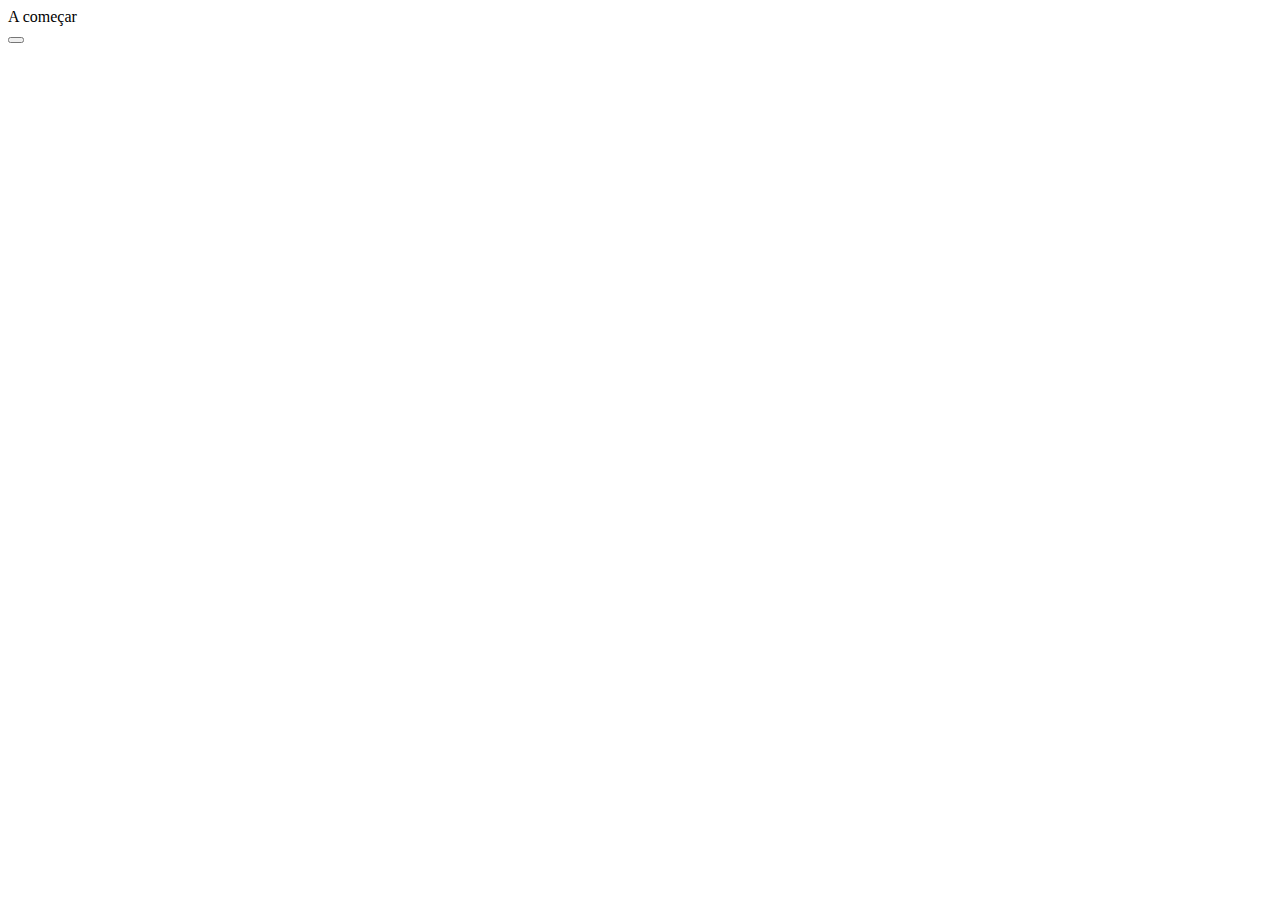
==== index.html @ 8ade1d72 "Estrutura" ====
<!DOCTYPE html>
<html lang="en">
<head>
    <meta charset="UTF-8">
    <meta http-equiv="X-UA-Compatible" content="IE=edge">
    <meta name="viewport" content="width=device-width, initial-scale=1.0">
    <link rel="stylesheet" href="css/main.css">
    <title>Lousa Kanban</title>
</head>
<body>
    <div class="kanban">
        <div class="kanban__column">
            <div class="kanban__column-title">A começar</div>
            <div class="kanban__items"></div>
            <button class="kanban__add-item" type="button"></button>
        </div>
    </div>
    <script src="js/main.js"></script>
</body>
</html>
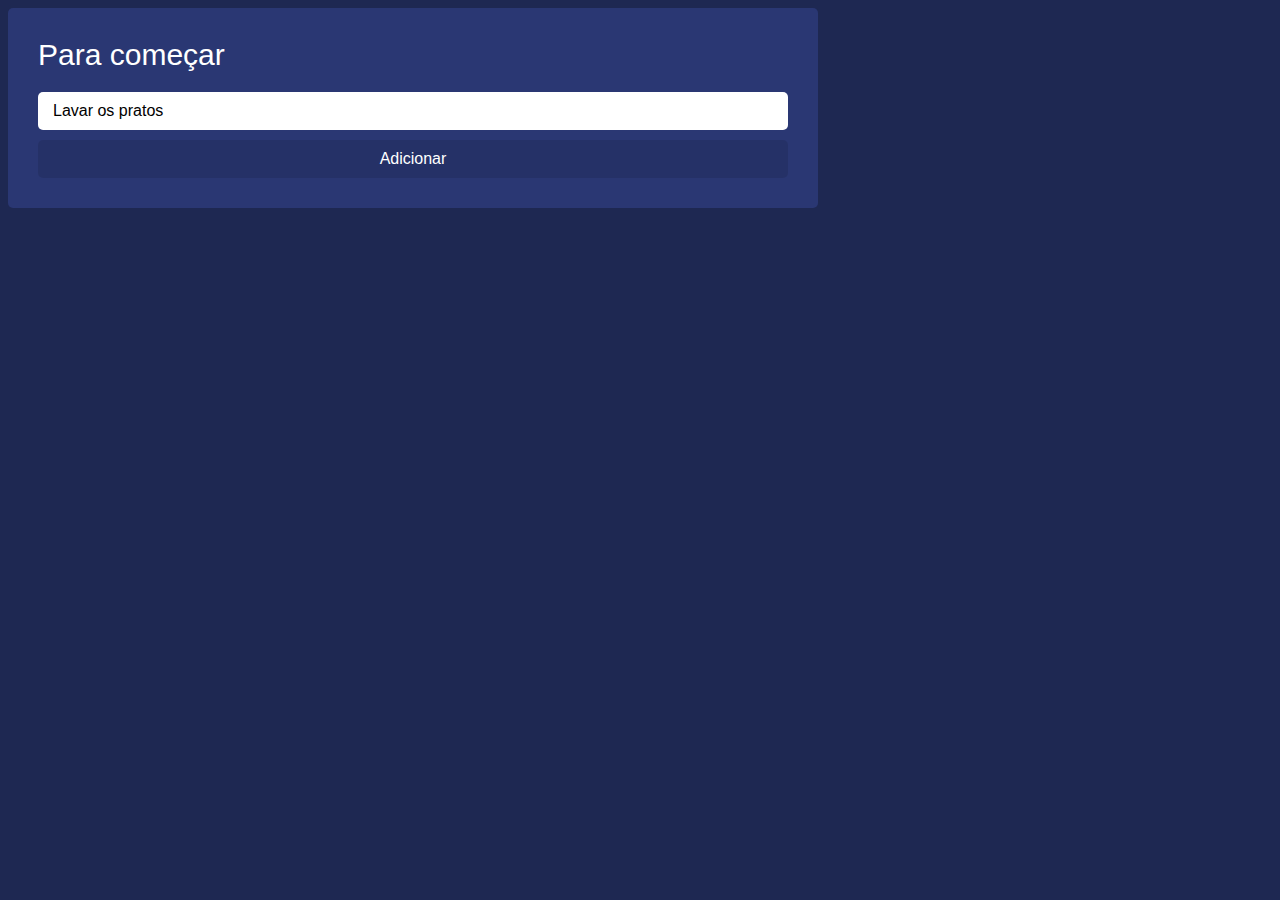
==== commit de9b307d: "API Kanban + CSS" ====
--- a/index.html
+++ b/index.html
@@ -5,16 +5,19 @@
     <meta http-equiv="X-UA-Compatible" content="IE=edge">
     <meta name="viewport" content="width=device-width, initial-scale=1.0">
     <link rel="stylesheet" href="css/main.css">
+    <script type="module" src="js/main.js"></script>
     <title>Lousa Kanban</title>
 </head>
 <body>
     <div class="kanban">
-        <div class="kanban__column">
-            <div class="kanban__column-title">A começar</div>
-            <div class="kanban__items"></div>
-            <button class="kanban__add-item" type="button"></button>
+        <div class="kanban__coluna">
+            <div class="kanban__coluna-titulo">Para começar</div>
+            <div class="kanban__itens">
+                <div contenteditable class="kanban__item-entrada">Lavar os pratos</div>
+                <div class="kanban__arraste"></div>
+            </div>
+            <button class="kanban__add-item" type="button">Adicionar</button>
         </div>
     </div>
-    <script src="js/main.js"></script>
 </body>
 </html>--- a/css/main.css
+++ b/css/main.css
@@ -0,0 +1,65 @@
+:root {
+    --azul: #2a3773;
+    --azulescuro: #1e2852;
+}
+
+body {
+    background-color: var(--azulescuro);
+}
+
+.kanban {
+    display: flex;
+    padding: 30px;
+    width: 750px;
+    background: var(--azul);
+    border-radius: 5px;
+}
+
+.kanban * {
+    font-family: sans-serif;
+}
+
+.kanban__coluna {
+    flex: 1;
+}
+
+.kanban__coluna:not(:last-child) {
+    margin-right: 30px;
+}
+
+.kanban__coluna-titulo {
+    margin-bottom: 20px;
+    font-size: 30px;
+    color: white;
+    -webkit-user-select: none;
+    user-select: none;
+}
+
+.kanban__item-entrada {
+    padding: 10px 15px;
+    box-sizing: border-box;
+    background-color: white;
+    border-radius: 5px;
+    cursor: pointer;
+}
+
+.kanban__arraste {
+    height: 10px;
+    transition: background 0.15s, height 0.15s;
+}
+
+.kanban__arraste--ativo {
+    height: 20px;
+    background: rgba(0, 0, 0, 0.25);
+}
+
+.kanban__add-item {
+    width: 100%;
+    padding: 10px 0;
+    font-size: 16px;
+    color: white;
+    background-color: rgba(0, 0, 0, 0.1);
+    border-radius: 5px;
+    border: none;
+    cursor: pointer;
+}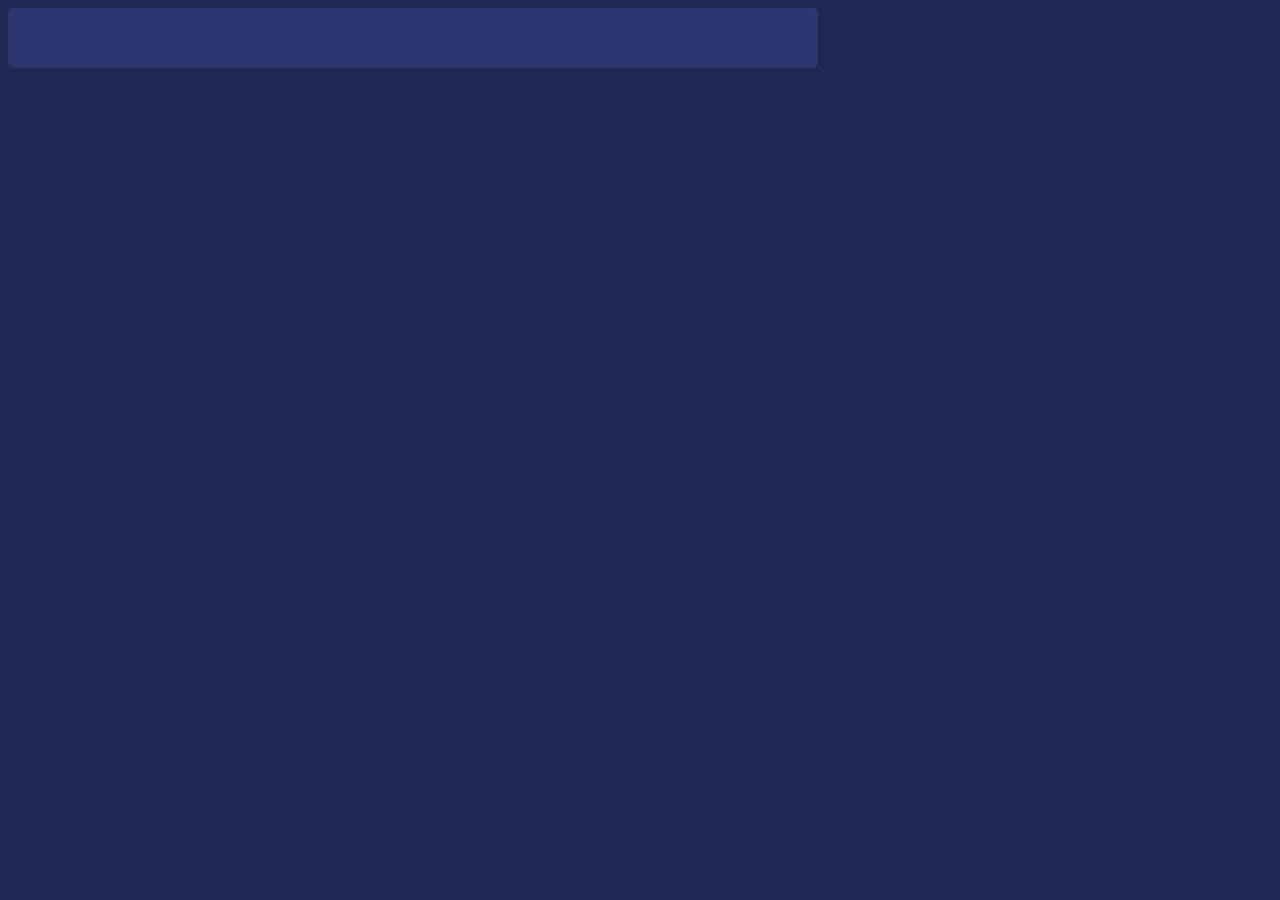
==== commit 1ce4b5cb: "Parte da interface + Drag and Drop" ====
--- a/index.html
+++ b/index.html
@@ -5,19 +5,10 @@
     <meta http-equiv="X-UA-Compatible" content="IE=edge">
     <meta name="viewport" content="width=device-width, initial-scale=1.0">
     <link rel="stylesheet" href="css/main.css">
-    <script type="module" src="js/main.js"></script>
+    <script src="js/main.js" type="module"></script>
     <title>Lousa Kanban</title>
 </head>
 <body>
-    <div class="kanban">
-        <div class="kanban__coluna">
-            <div class="kanban__coluna-titulo">Para começar</div>
-            <div class="kanban__itens">
-                <div contenteditable class="kanban__item-entrada">Lavar os pratos</div>
-                <div class="kanban__arraste"></div>
-            </div>
-            <button class="kanban__add-item" type="button">Adicionar</button>
-        </div>
-    </div>
+    <div class="kanban"></div>
 </body>
 </html>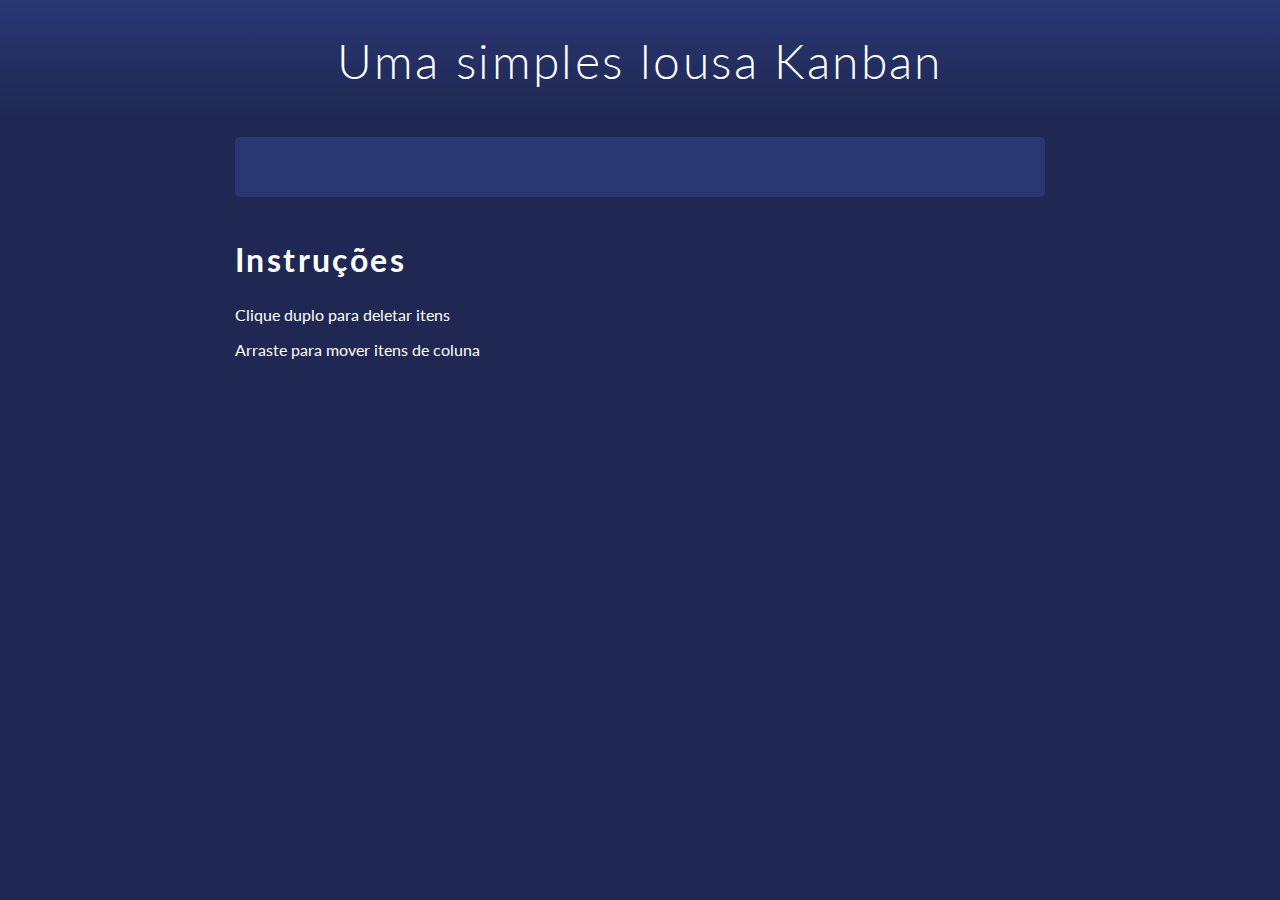
==== commit 0e1ee9ee: "Edição final" ====
--- a/index.html
+++ b/index.html
@@ -9,6 +9,16 @@
     <title>Lousa Kanban</title>
 </head>
 <body>
-    <div class="kanban"></div>
+    <div class="main">
+        <div class="header">
+                <h1>Uma simples lousa Kanban</h1>
+        </div>
+        <div class="kanban"></div>
+        <div class="rodape">
+            <h2>Instruções</h1>
+            <p>Clique duplo para deletar itens</p>
+            <p>Arraste para mover itens de coluna</p>              
+        </div>
+    </div>
 </body>
 </html>--- a/css/main.css
+++ b/css/main.css
@@ -1,10 +1,19 @@
+@import url(//fonts.googleapis.com/css?family=Lato:300:400);
+
 :root {
     --azul: #2a3773;
     --azulescuro: #1e2852;
 }
 
 body {
+    margin: 0;
     background-color: var(--azulescuro);
+}
+
+.main {
+    display: flex;
+    flex-direction: column;
+    align-items: center;
 }
 
 .kanban {
@@ -13,10 +22,12 @@
     width: 750px;
     background: var(--azul);
     border-radius: 5px;
+    flex: 0 0 auto;
+    margin-bottom: 1rem;
 }
 
 .kanban * {
-    font-family: sans-serif;
+    font-family: 'Lato', sans-serif;
 }
 
 .kanban__coluna {
@@ -62,4 +73,37 @@
     border-radius: 5px;
     border: none;
     cursor: pointer;
+}
+
+.header {
+    width: 100%;
+    position: relative;
+    text-align: center;
+    background-image: linear-gradient(to bottom, #2a3773, #27336b, #242f62, #212c5a, #1e2852); 
+    color:white;
+    margin-bottom: 1rem;
+}
+
+.header h1 {
+    font-family: 'Lato', sans-serif;
+    font-weight:300;
+    letter-spacing: 0.15rem;
+    font-size: 3rem;
+}
+
+.rodape {
+    width: 810px;
+}
+
+.rodape h2 {
+    font-family: 'Lato', sans-serif;
+    color: white;
+    letter-spacing: 0.15rem;
+    font-size: 2rem;
+}
+
+.rodape p {
+    font-family: 'Lato', sans-serif;
+    color: white;
+    font-size: 1rem;
 }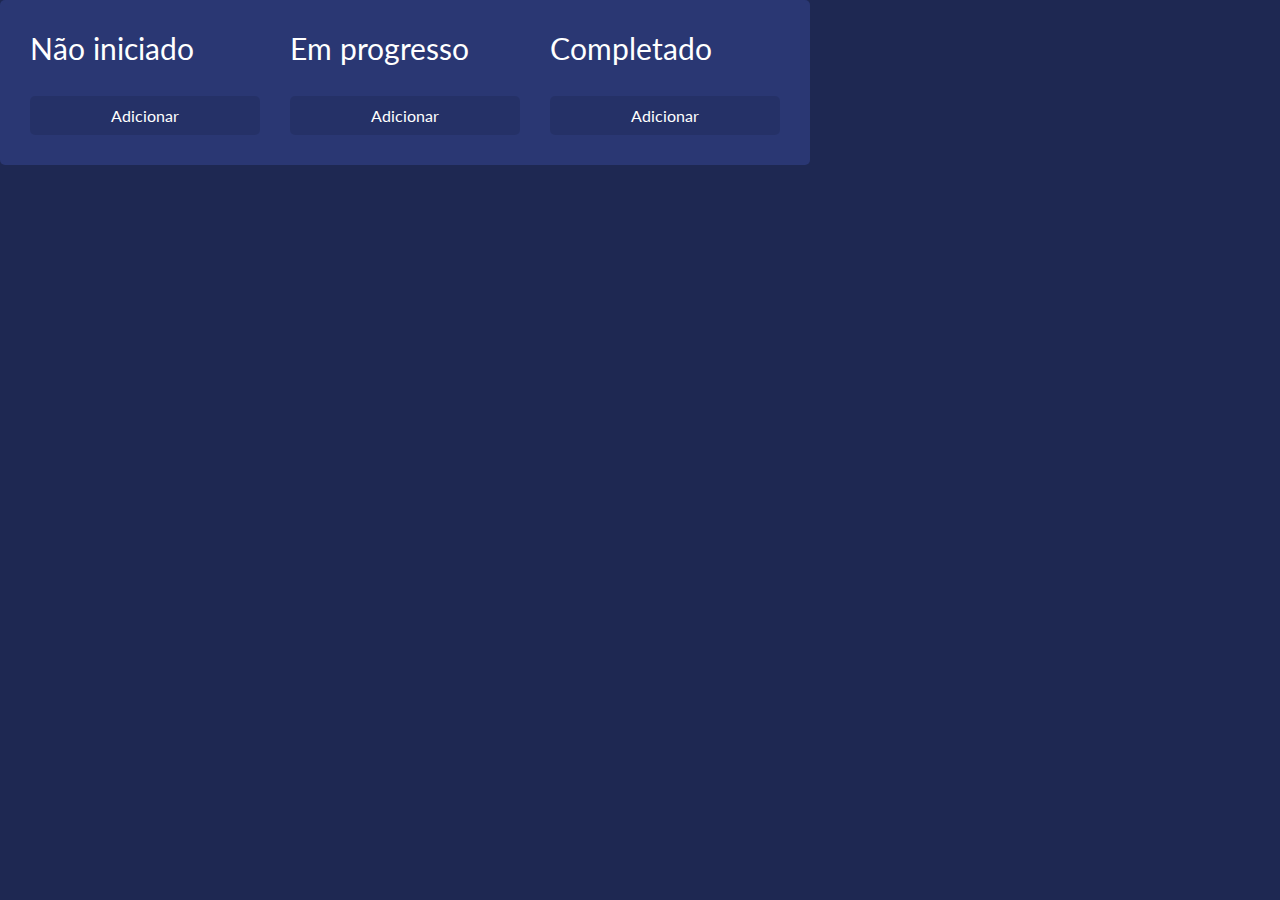
==== commit eb3b5478: "1" ====
--- a/index.html
+++ b/index.html
@@ -5,20 +5,11 @@
     <meta http-equiv="X-UA-Compatible" content="IE=edge">
     <meta name="viewport" content="width=device-width, initial-scale=1.0">
     <link rel="stylesheet" href="css/main.css">
-    <script src="js/main.js" type="module"></script>
+    <script src="js/main.js" type="module"></script>    
     <title>Lousa Kanban</title>
 </head>
 <body>
-    <div class="main">
-        <div class="header">
-                <h1>Uma simples lousa Kanban</h1>
-        </div>
-        <div class="kanban"></div>
-        <div class="rodape">
-            <h2>Instruções</h1>
-            <p>Clique duplo para deletar itens</p>
-            <p>Arraste para mover itens de coluna</p>              
-        </div>
-    </div>
+    <!-- comentario  -->
+    <div class="kanban"></div>
 </body>
 </html>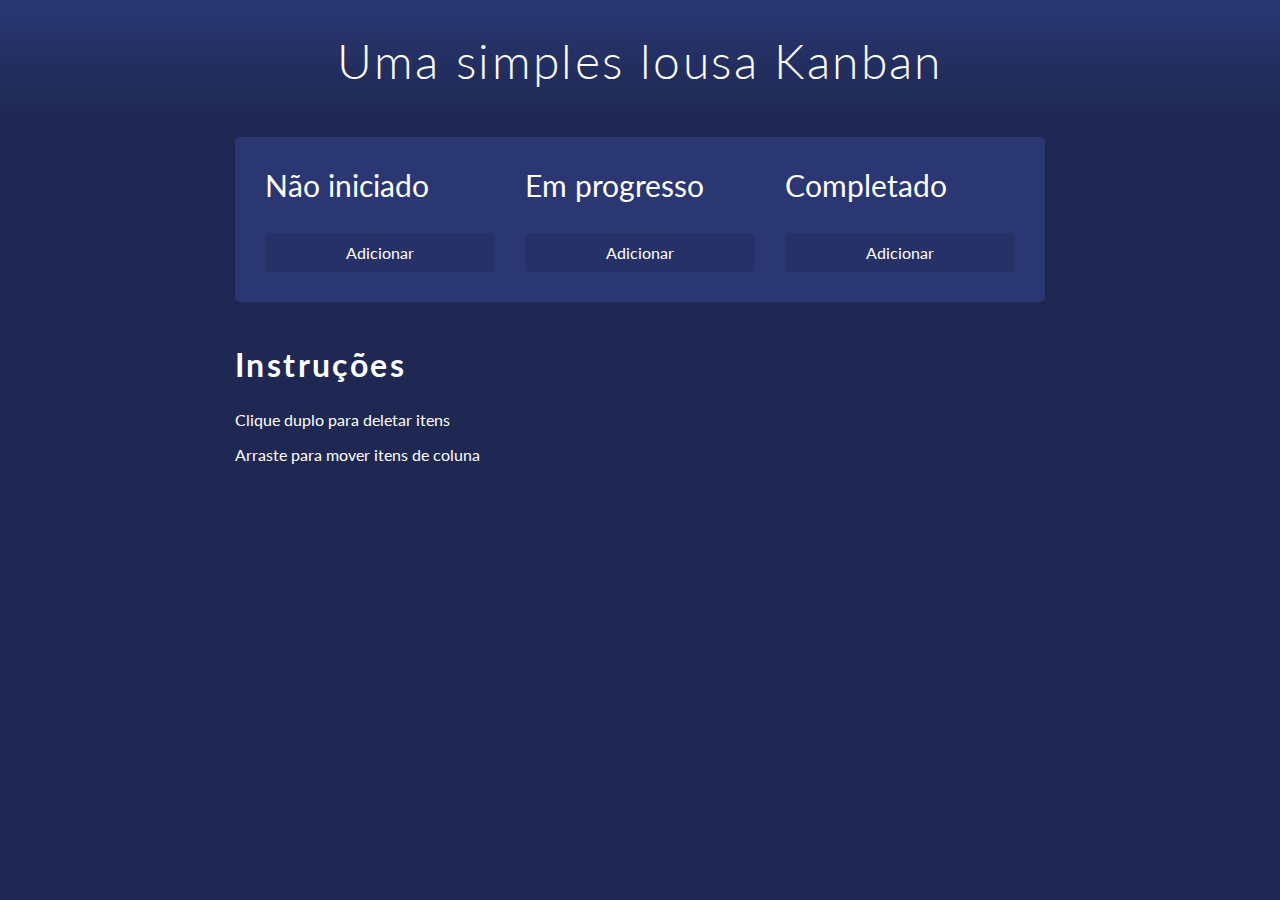
==== commit 70d760aa: "Merge branch 'main' into V1" ====
--- a/index.html
+++ b/index.html
@@ -5,11 +5,20 @@
     <meta http-equiv="X-UA-Compatible" content="IE=edge">
     <meta name="viewport" content="width=device-width, initial-scale=1.0">
     <link rel="stylesheet" href="css/main.css">
-    <script src="js/main.js" type="module"></script>    
     <title>Lousa Kanban</title>
 </head>
 <body>
-    <!-- comentario  -->
-    <div class="kanban"></div>
+    <div class="main">
+        <div class="header">
+                <h1>Uma simples lousa Kanban</h1>
+        </div>
+        <div class="kanban"></div>
+        <div class="rodape">
+            <h2>Instruções</h1>
+            <p>Clique duplo para deletar itens</p>
+            <p>Arraste para mover itens de coluna</p>              
+        </div>
+    </div>
+    <script src="js/main.js" type="module"></script>
 </body>
 </html>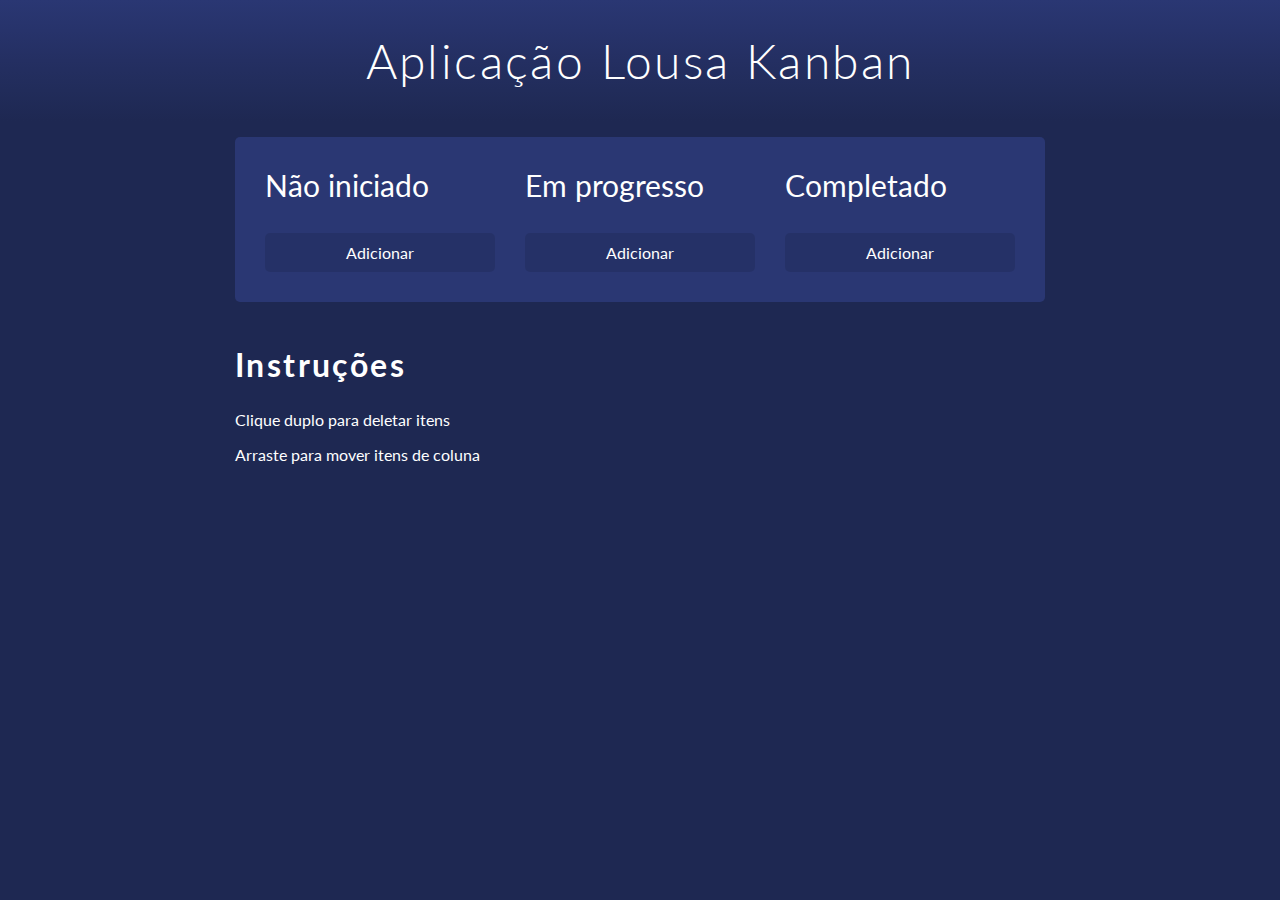
==== commit b6cbd1e7: "Final v1.0" ====
--- a/index.html
+++ b/index.html
@@ -5,12 +5,13 @@
     <meta http-equiv="X-UA-Compatible" content="IE=edge">
     <meta name="viewport" content="width=device-width, initial-scale=1.0">
     <link rel="stylesheet" href="css/main.css">
-    <title>Lousa Kanban</title>
+    <script src="js/main.js" type="module"></script>
+    <title>Lousa Kanban v1.0</title>
 </head>
 <body>
     <div class="main">
         <div class="header">
-                <h1>Uma simples lousa Kanban</h1>
+                <h1>Aplicação Lousa Kanban</h1>
         </div>
         <div class="kanban"></div>
         <div class="rodape">
@@ -19,6 +20,5 @@
             <p>Arraste para mover itens de coluna</p>              
         </div>
     </div>
-    <script src="js/main.js" type="module"></script>
 </body>
 </html>